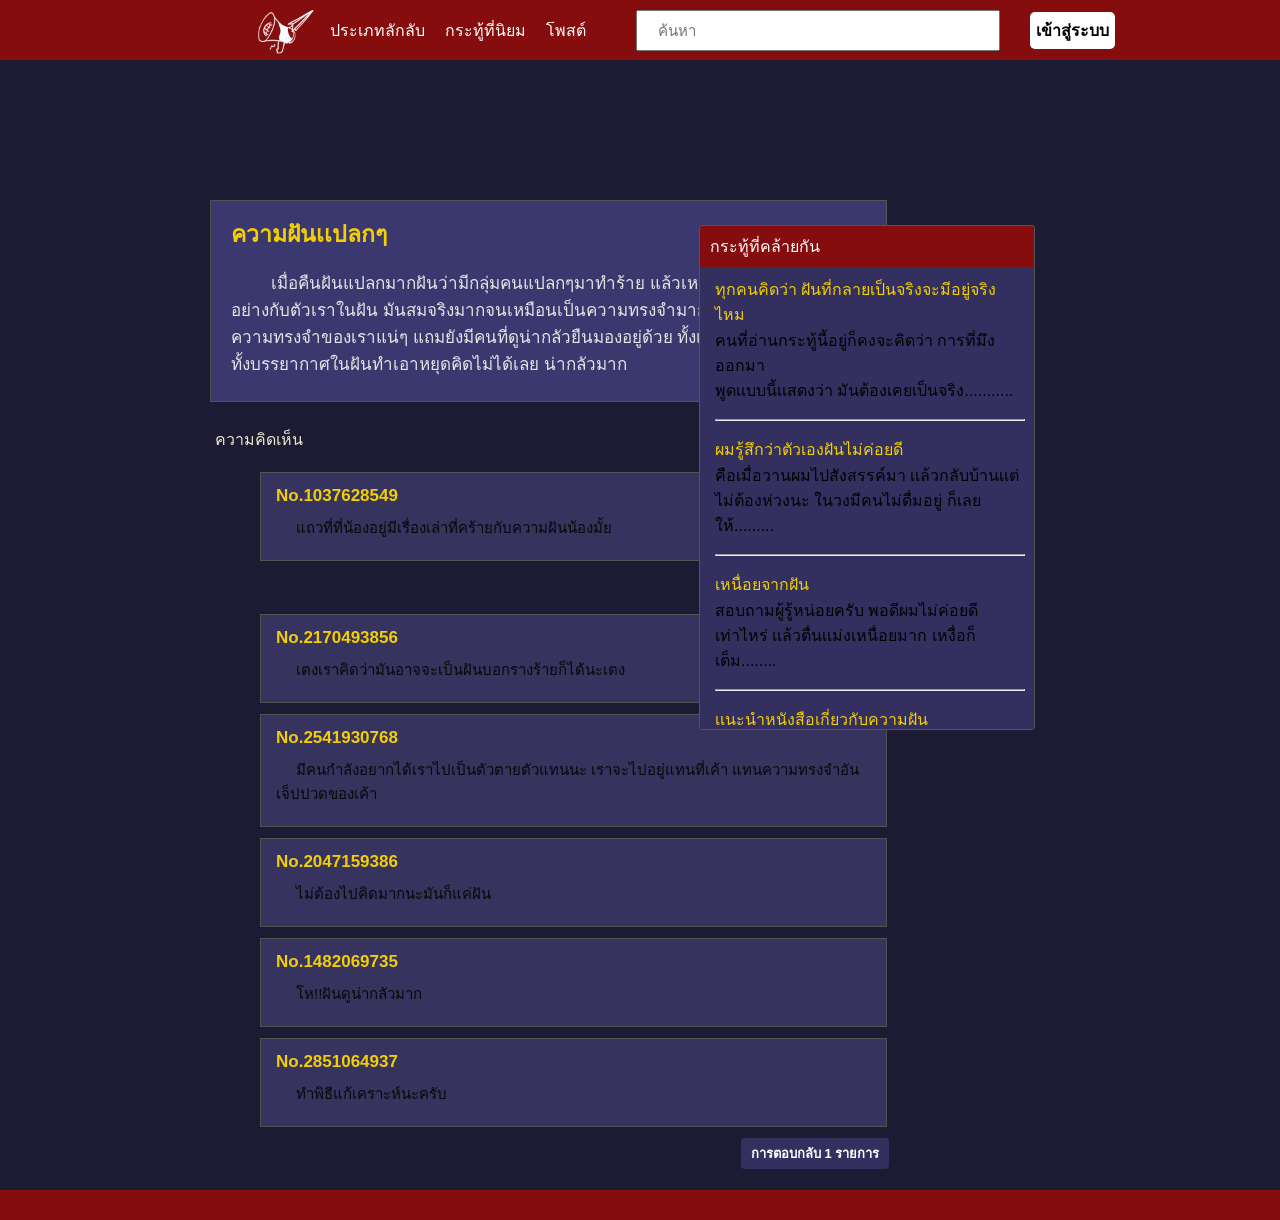
==== index.html @ 51303a8f "Rename index (1).html to index.html" ====
<!DOCTYPE html>
<html lang="en">
<head>
    <meta charset="UTF-8">
    <meta name="viewport" content="width=device-width, initial-scale=1.0">
    <title>เล่าถามบอกต่อ</title>

    <link rel="preconnect" href="https://fonts.gstatic.com" crossorigin>
    <link rel="stylesheet" href="style.css">
</head>
<body>
    <header>
        <nav>
            <div class="container">
                <div class="nav-wrapper">
                    <div class="logo">
                        <a href="#"><img src="84_20260518044131.png" width="90"  alt=""></a>
                    </div>

                    <ul class="menu">
                            <li><a href="https://www.webdesignmuseum.org/gallery/reddit-in-2017" target="_blank">ประเภทลักลับ</a></li>
                            <li><a href="#">กระทู้ที่นิยม</a></li>
                            <li><a href="#" class="post">โพสต์</a></li>
                        </ul>
                    
                    <input type="text" placeholder="ค้นหา" class="search">
                    
                    <a href="#" class="sign">เข้าสู่ระบบ</a>
                </div>
            </div>
        </nav>
    </header>

    <div class="blockone">

        <div class="toppic-blog">
            <div class="container">
                <div class="toppic-wrapper">
                    <h class="toppic">
                        ความฝันเเปลกๆ
                    </h>
                    <p class="des" style="text-indent: 40px;"> 
                        เมื่อคืนฝันแปลกมากฝันว่ามีกลุ่มคนแปลกๆมาทำร้าย แล้วเหมือนกำลังทำพิธีบางอย่างกับตัวเราในฝัน มันสมจริงมากจนเหมือนเป็นความทรงจำมากกว่าความฝันแต่ไม่ไม่ความทรงจำของเราแน่ๆ แถมยังมีคนที่ดูน่ากลัวยืนมองอยู่ด้วย ทั้งเสียงสวดที่ชวนขนลุกทั้งบรรยากาศในฝันทำเอาหยุดคิดไม่ได้เลย น่ากลัวมาก
                    </p>
                </div>
            </div>
        </div>

        <div class="text">
            <h>
                ความคิดเห็น
            <h/>
        </div>
        
        <div class="comment-blog">
            <div class="container">
                <div class="comment-wrapper">
                    <h class="name">
                        No.1037628549
                    </h>
                    <p class="comment" style="text-indent: 20px;">
                        แถวที่ที่น้องอยู่มีเรื่องเล่าที่คร้ายกับความฝันน้องมั้ย
                    </p>
                </div>
            </div>
        </div>
        <div class="reply-section">
            <details>
                <summary>การตอบกลับ 1 รายการ</summary>
        
                <div class="reply-box">
                    <h class="name">
                        No.1037628549
                    </h>
                    <p class="comment" style="text-indent: 20px;">
                        เป็นห่วงนะ
                    </p>
                </div>
            </details>
        </div>

        <div class="comment-blog">
            <div class="container">
                <div class="comment-wrapper">
                    <h class="name">
                        No.2170493856
                    </h>
                    <p class="comment" style="text-indent: 20px;">
                        เตงเราคิดว่ามันอาจจะเป็นฝันบอกรางร้ายก็ได้นะเตง
                    </p>
                </div>
            </div>
        </div>

        <div class="comment-blog">
            <div class="container">
                <div class="comment-wrapper">
                    <h class="name">
                        No.2541930768
                    </h>
                    <p class="comment" style="text-indent: 20px;">
                        มีคนกำลังอยากได้เราไปเป็นตัวตายตัวแทนนะ เราจะไปอยู่แทนที่เค้า แทนความทรงจำอันเจ็ปปวดของเค้า
                    </p>
                </div>
            </div>
        </div>

        <div class="comment-blog">
            <div class="container">
                <div class="comment-wrapper">
                    <h class="name">
                        No.2047159386
                    </h>
                    <p class="comment" style="text-indent: 20px;">
                        ไม่ต้องไปคิดมากนะมันก็แค่ฝัน
                    </p>
                </div>
            </div>
        </div>

        <div class="comment-blog">
            <div class="container">
                <div class="comment-wrapper">
                    <h class="name">
                        No.1482069735
                    </h>
                    <p class="comment" style="text-indent: 20px;">
                        โห!!ฝันดูน่ากลัวมาก
                    </p>
                </div>
            </div>
        </div>
    

        <div class="comment-blog">
            <div class="container">
                <div class="comment-wrapper">
                    <h class="name">
                        No.2851064937
                    </h>
                    <p class="comment" style="text-indent: 20px;">
                        ทำพิธีแก้เคราะห์นะครับ
                    </p>
                </div>
            </div>
        </div>

        <div class="reply-section">
            <details>
                <summary>การตอบกลับ 1 รายการ</summary>
        
                <div class="reply-box">
                    <h class="name">
                        No.2851064937
                    </h>
                    <p class="comment" style="text-indent: 20px;">
                        ใช้เศษผมและเล็บของตัวเองผูกติดกับตุ๊กตา แล้วสวดเพื้อย้าย เคราะห์ร้ายให้ไปอยู่<br>ในตุ๊กตาแทน
                    </p>
                </div>
            </details>
        </div>
    </div>

        

    <div class="blocktwo">
        <div class="box1">
            <div class="container">
                    <div class="box-wrapper">
                        <div class="1">
                        <h class="navbox">
                            กระทู้ที่คล้ายกัน
                        </h>
                    </div>
                </div>
            </div>

            <div class="box2">
                <div class="container">
                    <div class="box-wrapper">
                        <div class="1">
                            <h class="toppic">
                                ทุกคนคิดว่า ฝันที่กลายเป็นจริงจะมีอยู่จริงไหม
                            </h>
                            <p class="des">
                                คนที่อ่านกระทู้นี้อยู่ก็คงจะคิดว่า การที่มึงออกมา<br>พูดเเบบนี้เเสดงว่า มันต้องเคยเป็นจริง...........<hr>
                            </p>
                        </div>
                        <div class="1">
                            <h class="toppic">
                                ผมรู้สึกว่าตัวเองฝันไม่ค่อยดี
                            </h>
                            <p class="des">
                                คือเมื่อวานผมไปสังสรรค์มา เเล้วกลับบ้านเเต่<br>
                                ไม่ต้องห่วงนะ ในวงมีคนไม่ดื่มอยู่ ก็เลยให้.........<hr>
                            </p>
                        </div>
                        <div class="1">
                            <h class="toppic">
                                เหนื่อยจากฝัน
                            </h>
                            <p class="des">
                                สอบถามผู้รู้หน่อยครับ พอดีผมไม่ค่อยดี<br>เท่าไหร่ เเล้วตื่นเเม่งเหนื่อยมาก เหงื่อก็เต็ม........<hr>
                            </p>
                        </div>
                        <div class="1">
                            <h class="toppic">
                                เเนะนำหนังสือเกี่ยวกับความฝัน
                            </h>
                            <p class="des">
                                ผมเจอไปหนังสือเล่มที่บอกความต้องการในใจ<br>ลึกๆ ตัวเองได้ เอาจริงๆ มันก็มีมานานเเล้ว.........<hr>
                            </p>    
                        </div>
                        <div class="1">
                            <h class="toppic">
                                ฝันซ้ำเเล้วซ้ำเล่า
                            </h>
                            <p class="des">
                                สวัสดีค่ะ มีใครเป็นเหมือนกันไหม ที่ฝันเเต่เรื่อง <br>เดิมๆอยู่ซ้ำๆ ช่วงเเรกเราก็คิดว่าเป็นฝันบอก.........<hr>
                            </p>    
                        </div>
                        <div class="1">
                            <h class="toppic">
                                ความฝันสามารถเชื่อมโยงกับนรกเเละสวรรค์.......
                            </h>
                            <p class="des">
                                ในคืนหนึ่ง ผมก็ได้คุยกับเพื่อน บอกได้เลยครับ<br>ช่วงนั้นก็กึ่มๆ เเล้วเพื่อนผมชอบอะไรที่เป็นปรัช......<hr>
                            </p>    
                        </div>
                    </div>
                </div>
            </div>
        </div>
    </div>
    <footer>
        <div class="color">
            <p style="color:white">
                
            </p>
        </div>
    </footer>
</html>
---- style.css ----
body {
    font-family: "Noto Sans Thai Looped", sans-serif;
    background-color: rgb(28, 27, 51);
    margin: 0;
    padding: 0;
    box-sizing: border-box;
}

.container {
    max-width: 1320px;
    margin: 0 auto;
}

header {
    background-color: rgb(133, 13, 13);
    position: fixed;
    top:0;
    left: 0;
    width: 100%;
    z-index: 1000;
    
    nav {
        .nav-wrapper {
                position: relative;
                height: 60px;
                display: flex;
                align-items: center ;
                margin-left: 200px;
                
            .logo {
                position: relative;
                top: 5px;
                left: 40px;
            }
            .menu {
                display: flex;
                list-style: none;
                margin-right: 30px;

                li{
                    margin-right: 20px;
                    a {
                        color: white;
                        text-decoration: none;
                    }
                }
            }
            input{
                padding: 10px;
                padding-left: 20px;
                padding-right: 150px;
                margin-right: 30px;
                outline: none;
                font-size: 15px;
                
            }
            .sign {
                background-color: rgb(255, 255, 255);
                padding: 6px;
                border-radius: 5px;
                text-decoration: none;
                color: black;
                font-weight: bold;
            }
        }   
    }
    @media screen and (max-width: 1413px) {
        
    }

    @media screen and (max-width: 1413px) {
        
    }
}

.blockeve {
    display: grid;
    grid-template-columns: 2fr 1fr;
    align-items: start;
    gap: 20px;
}

.blockone {
    position: relative;
    left: 210px;
    top: 200px;
    display: inline-block;
}

.text {
    color: rgb(231, 235, 201);
    margin-bottom: 20px;
    margin-left: 5px;
}

.toppic-blog {
    background-color: rgb(58, 56, 110);
    border: 1px solid rgb(83, 83, 83);
    height: 200px;
    width: 675px;
    margin-bottom: 25px;
    .toppic-wrapper {
        padding: 15px 20px;
    }
    .toppic {
        color:rgb(243, 207, 0);
        font-weight: bold;
        font-size: 23px;
    }
    .des {
        font-size: 17px;
        color: rgb(228, 228, 228);
    }
}

.comment-blog {
    background-color: rgb(54, 51, 95);
    border: 1px solid rgb(83, 83, 83);
    margin-left: 50px;
    margin-bottom: 11px;
    width: 625px;
    .comment-wrapper {
        padding: 13px 20px 5px 15px;
    }
    .name {
        color:rgb(243, 207, 0);
        font-weight: bold;
    }
    .comment {
        color: rgb(8, 8, 8);
        margin-top: 10px;
    }
}

.blocktwo {
    display: inline-block;
    position: fixed;
    right: 245px;
    top: 225px;
    .box1 {
        background-color: rgb(133, 13, 13);
        padding: 8px 0px 0px;
        border: 1px solid rgb(83, 83, 83);
        border-radius: 3px;
        .navbox {
            color: white;
            margin-left: 10px;
        }
    }
    .box2 {
        margin-top: 8px;
        background-color: rgb(51, 48, 95);
        max-height: 450px;
        max-width: 310px;
        overflow-y: auto;  
        padding: 10px 9px 2px 15px;
    }
    .toppic {
        color: rgb(243, 207, 0);
    }
    .des {
        margin-top: 1px;
    }
}

.box2::-webkit-scrollbar { width: 6px; }
.box2::-webkit-scrollbar-thumb { background: transparent; border-radius: 3px; }
.box2:hover::-webkit-scrollbar-thumb { background: rgba(255, 255, 255, 0.2); }

.reply-section {
    margin-bottom: 11px;
    margin-left: 531px;
}

summary {
    background-color: rgb(51, 48, 95);
    color: white;
    padding: 5px 10px;
    border-radius: 4px;
    cursor: pointer;
    display: inline-block;
    font-weight: bold;
    font-size: 13px;
    user-select: none;
}

summary:hover {
    background-color: rgb(82, 75, 179);
}

.reply-box {
    background-color: rgb(68, 64, 128); 
    border: 1px solid rgb(83, 83, 83);
    border-radius: 6px;
    max-width: 1000px;
    max-height: 200px;
    padding: 11px 5px 5px 15px;
    margin-top: 9px;
    margin-left: -420px;
    margin-bottom: 20px;
    position: relative;
    right: 15px;

}

.reply-item {
    padding: 6px 0;
}

.name {
    color: rgb(243, 207, 0);
    font-weight: bold;
    font-size: 17px;
}

.comment {
    font-size: 15px;
    margin-top: 8px;
}

.color {
    background-color: rgb(133, 13, 13);
    max-width:100%;
    height: 30px;
    text-align: center;
    margin-top: 210px;
}
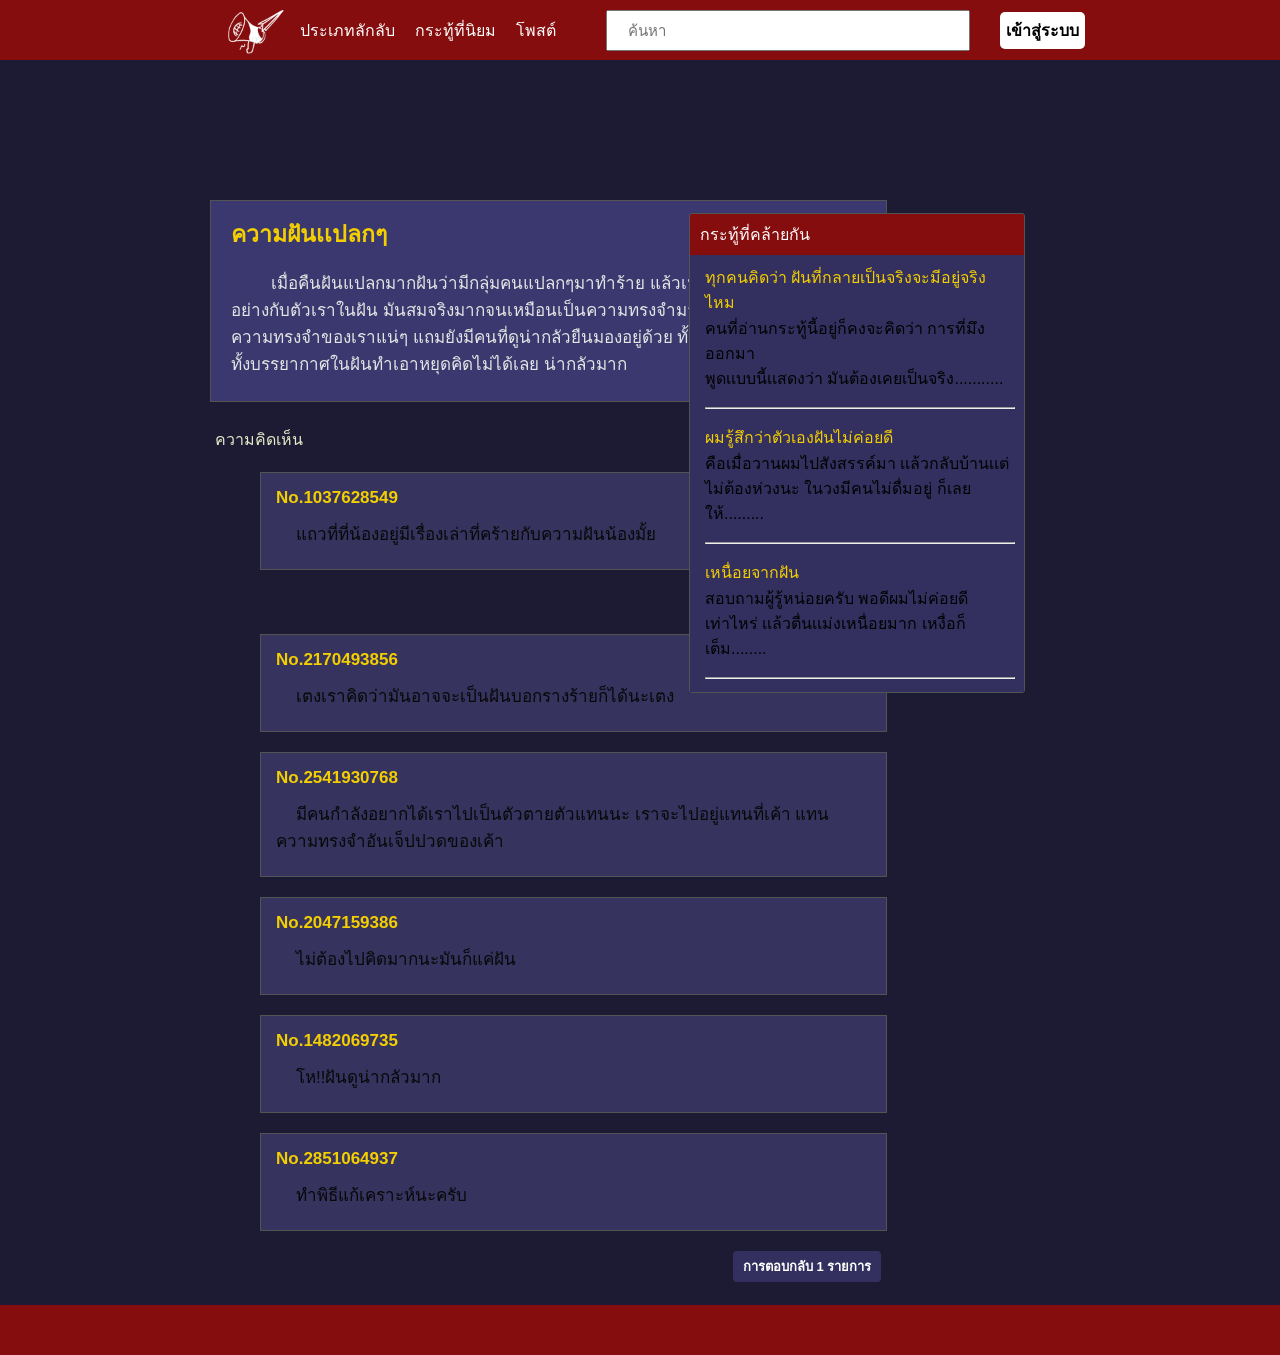
==== commit 1aa8bf0c: "Update index.html" ====
--- a/index.html
+++ b/index.html
@@ -18,7 +18,7 @@
                     </div>
 
                     <ul class="menu">
-                            <li><a href="https://www.webdesignmuseum.org/gallery/reddit-in-2017" target="_blank">ประเภทลักลับ</a></li>
+                            <li><a href="#" target="_blank">ประเภทลักลับ</a></li>
                             <li><a href="#">กระทู้ที่นิยม</a></li>
                             <li><a href="#" class="post">โพสต์</a></li>
                         </ul>
--- a/style.css
+++ b/style.css
@@ -25,7 +25,7 @@
                 height: 60px;
                 display: flex;
                 align-items: center ;
-                margin-left: 200px;
+                margin-left: 170px;
                 
             .logo {
                 position: relative;
@@ -117,10 +117,10 @@
     background-color: rgb(54, 51, 95);
     border: 1px solid rgb(83, 83, 83);
     margin-left: 50px;
-    margin-bottom: 11px;
+    margin-bottom: 20px;
     width: 625px;
     .comment-wrapper {
-        padding: 13px 20px 5px 15px;
+        padding: 15px 20px 5px 15px;
     }
     .name {
         color:rgb(243, 207, 0);
@@ -128,15 +128,16 @@
     }
     .comment {
         color: rgb(8, 8, 8);
-        margin-top: 10px;
+        margin-top: 12px;
+        font-size: 17px;
     }
 }
 
 .blocktwo {
     display: inline-block;
     position: fixed;
-    right: 245px;
-    top: 225px;
+    right: 255px;
+    top: 213px;
     .box1 {
         background-color: rgb(133, 13, 13);
         padding: 8px 0px 0px;
@@ -150,7 +151,7 @@
     .box2 {
         margin-top: 8px;
         background-color: rgb(51, 48, 95);
-        max-height: 450px;
+        max-height: 425px;
         max-width: 310px;
         overflow-y: auto;  
         padding: 10px 9px 2px 15px;
@@ -168,8 +169,8 @@
 .box2:hover::-webkit-scrollbar-thumb { background: rgba(255, 255, 255, 0.2); }
 
 .reply-section {
-    margin-bottom: 11px;
-    margin-left: 531px;
+    margin-bottom: 13px;
+    margin-left: 523px;
 }
 
 summary {
@@ -195,7 +196,7 @@
     max-width: 1000px;
     max-height: 200px;
     padding: 11px 5px 5px 15px;
-    margin-top: 9px;
+    margin-top: 11px;
     margin-left: -420px;
     margin-bottom: 20px;
     position: relative;
@@ -221,7 +222,7 @@
 .color {
     background-color: rgb(133, 13, 13);
     max-width:100%;
-    height: 30px;
+    height: 50px;
     text-align: center;
     margin-top: 210px;
-}+}
